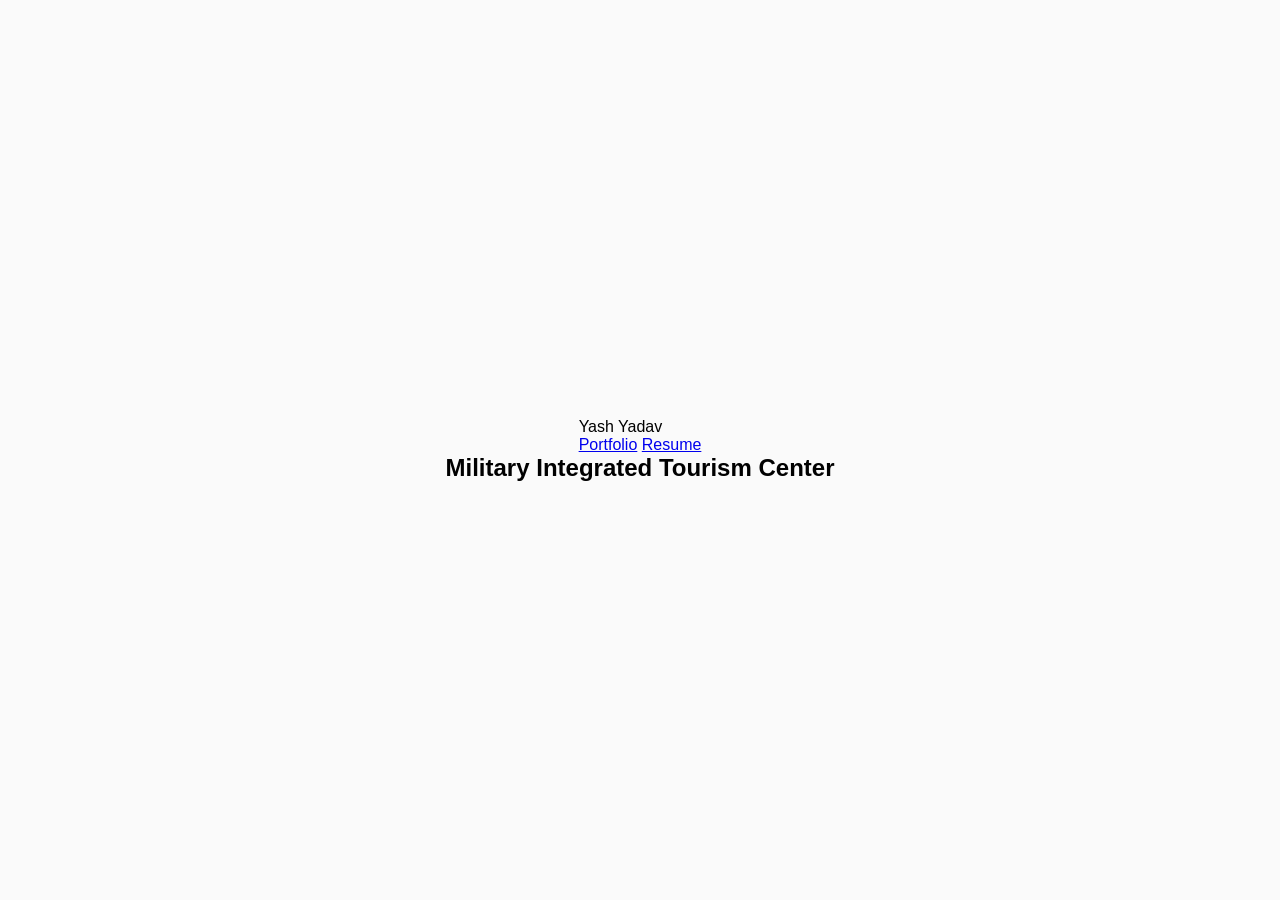
==== proj1.html @ 63bfa653 "first commit" ====
<!DOCTYPE html>
<html>
<head>
<title>Project 1</title>
<link rel="stylesheet" href="style.css">
</head>

<body>

    <header class="hero-header">
    <div class="logo">Yash Yadav</div>

    <nav>
        <a href="#">Portfolio</a>
        <a href="#">Resume</a>
    </nav>
</header>

<div class = 'proj1'>
    <h2>Military Integrated Tourism Center</h2>
</div>

</body>
</html>
---- style.css ----
*{
  margin:0;
  padding:0;
  box-sizing:border-box;
  font-family: Arial, Helvetica, sans-serif;
}

body{
  height:100vh;
  display:flex;
  flex-direction:column;
  justify-content:center;
  align-items:center;
  background:#fafafa;
}

.name{
  position:absolute;
  top:120px;
  font-weight:400;
  color:#555;
}

.card{
  background:#e6e2e2;
  padding:40px 60px;
  border-radius:14px;
  text-align:center;
  max-width:420px;
  box-shadow:0 8px 20px rgba(0,0,0,0.05);
}

.card h1{
  font-size:48px;
  font-weight:500;
  color:#333;
  margin-bottom:10px;
}

.card p{
  font-size:14px;
  color:#777;
  line-height:1.6;
}
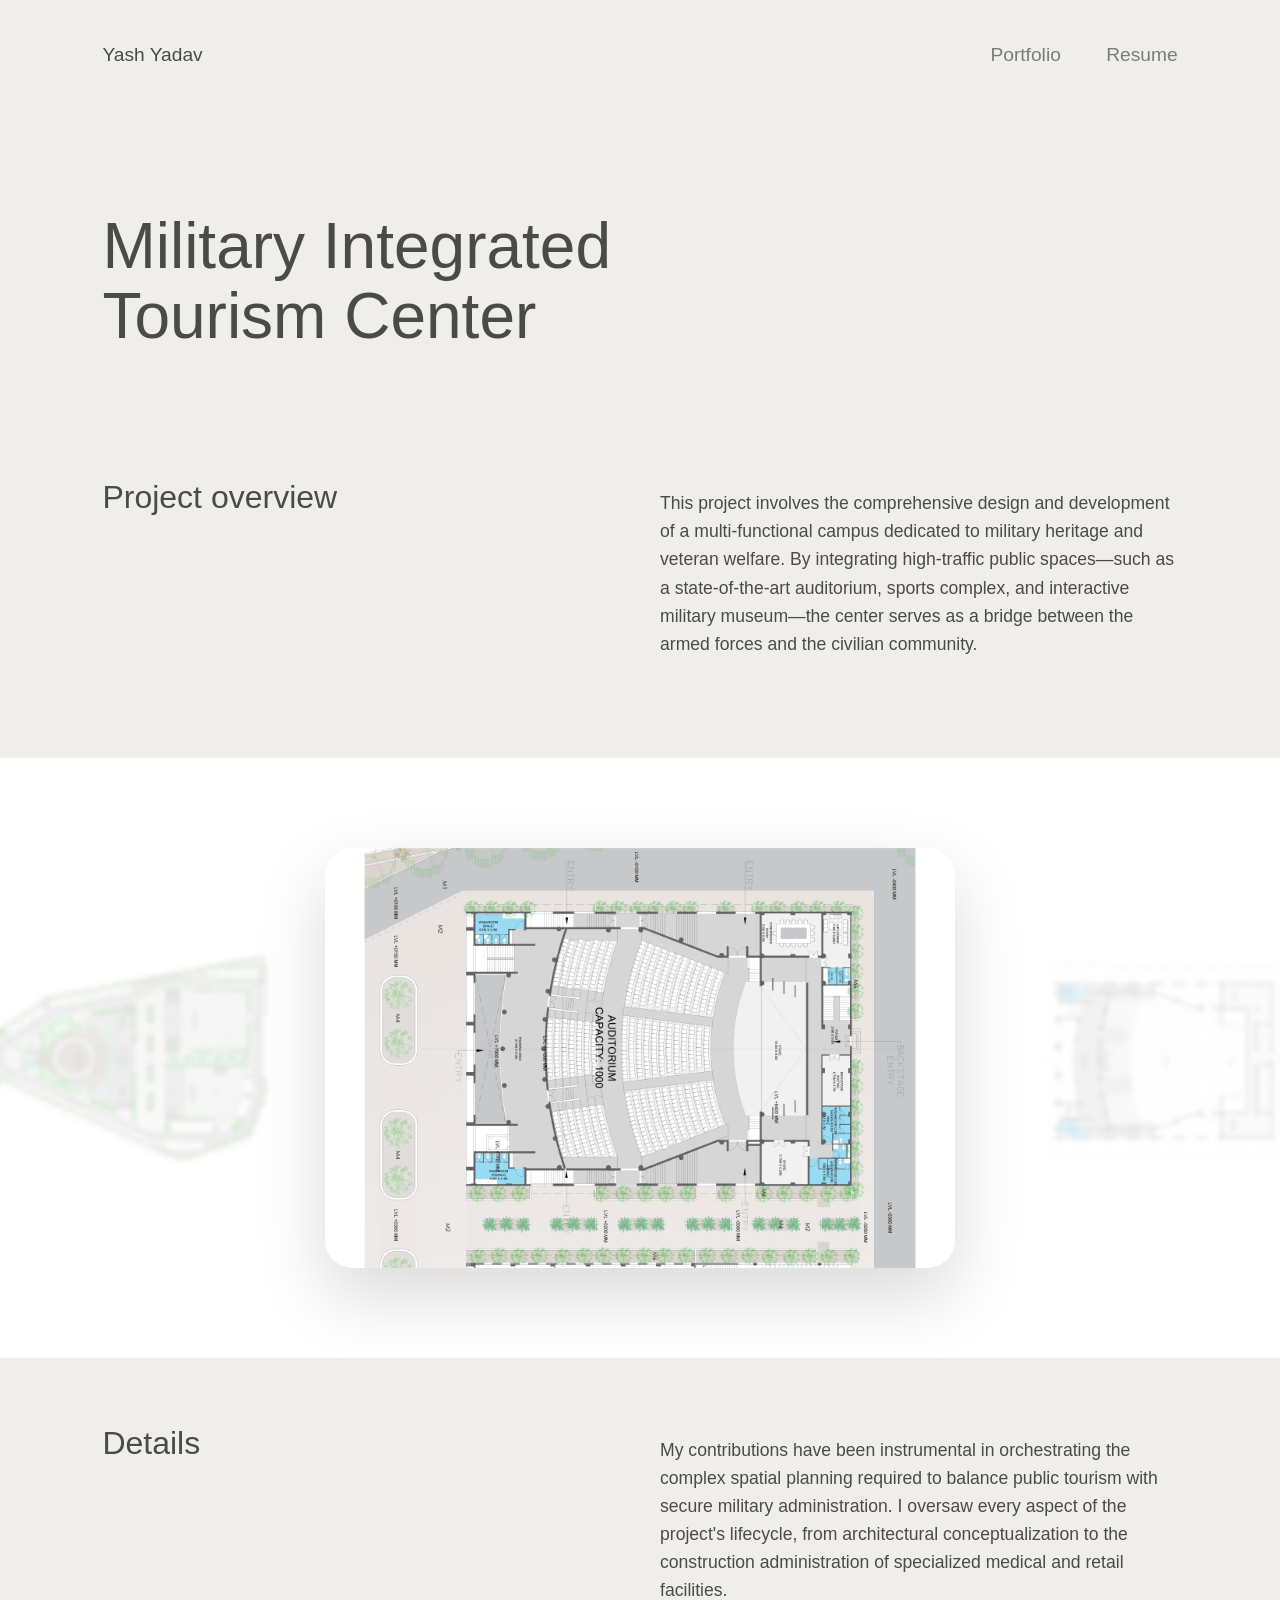
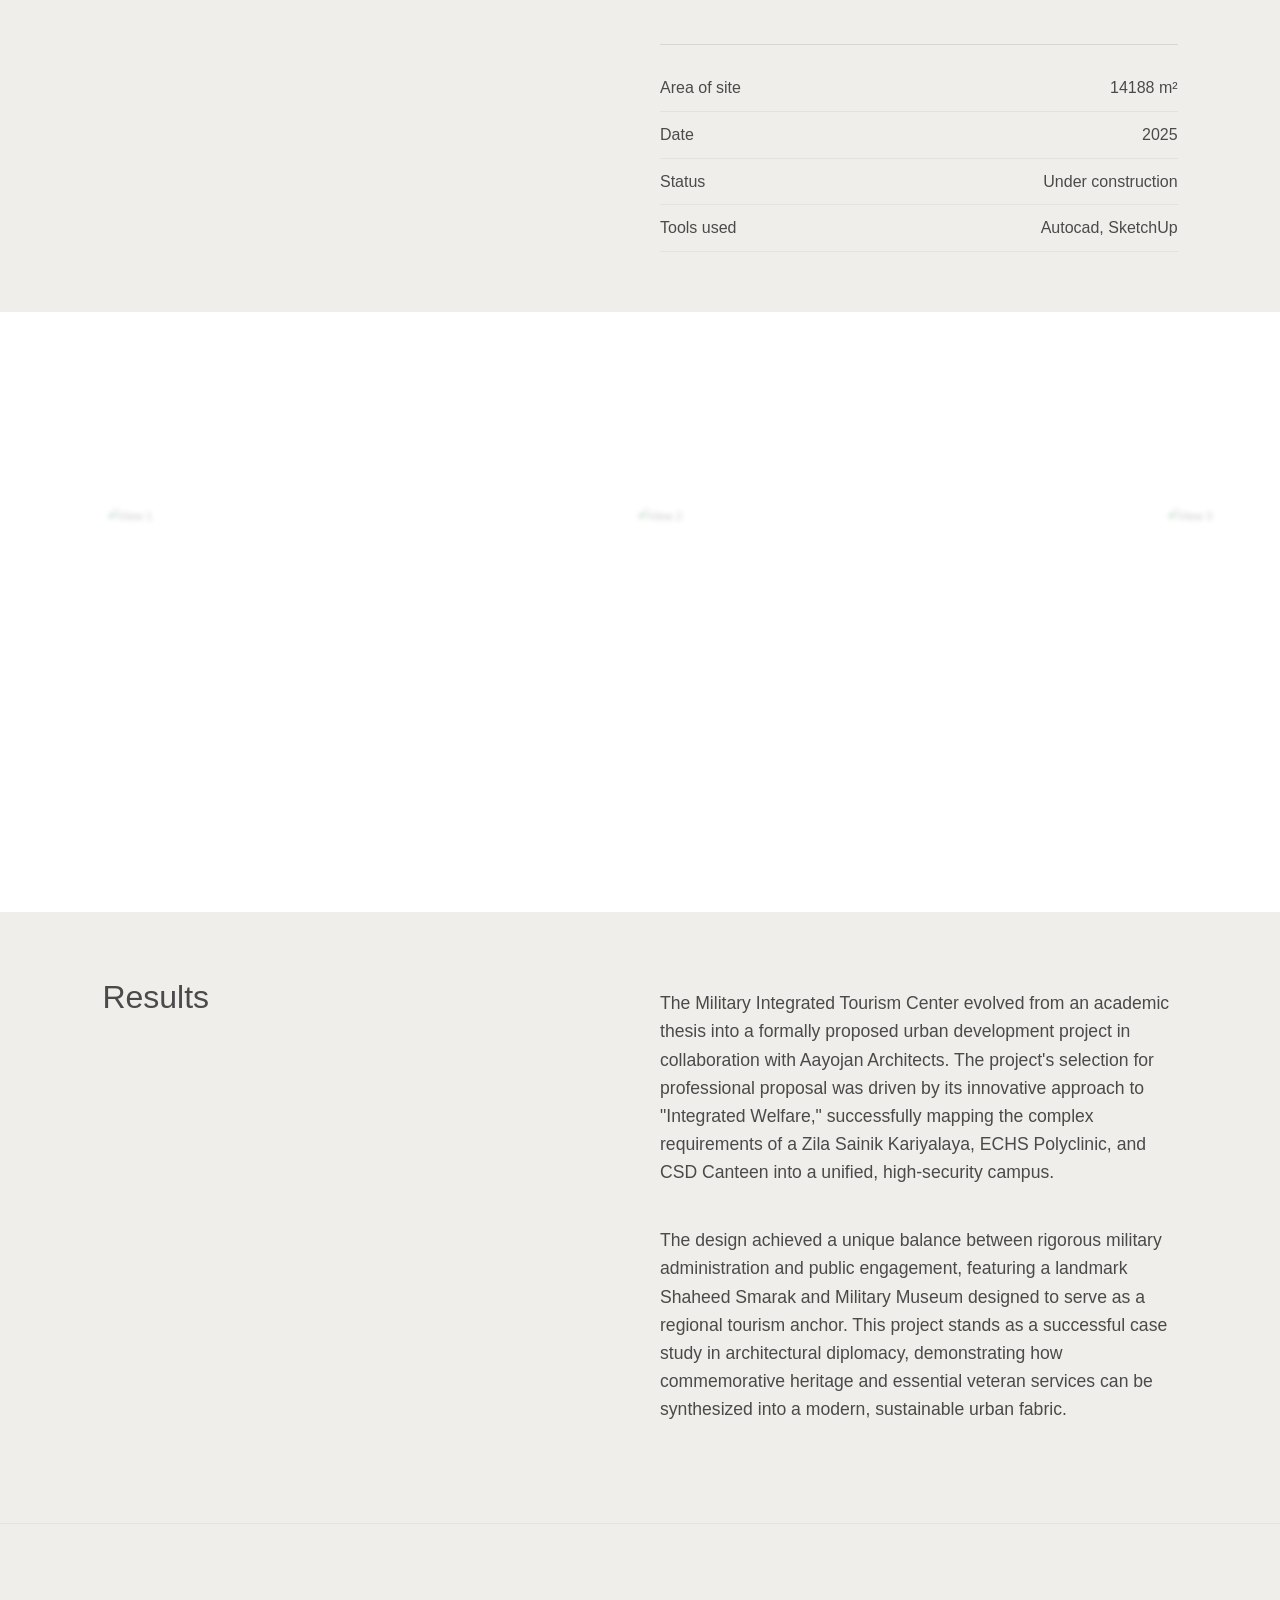
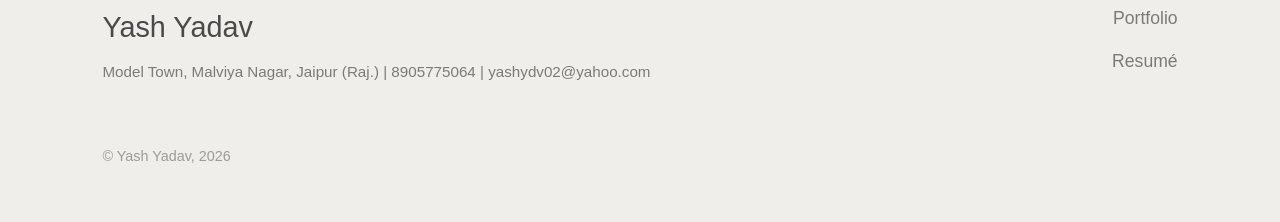
==== commit bd33ab0e: "Updated UI and added new features" ====
--- a/proj1.html
+++ b/proj1.html
@@ -1,24 +1,111 @@
 <!DOCTYPE html>
-<html>
+<html lang="en">
 <head>
-<title>Project 1</title>
-<link rel="stylesheet" href="style.css">
+    <meta charset="UTF-8">
+    <meta name="viewport" content="width=device-width, initial-scale=1.0">
+    <title>Yash Yadav | Portfolio</title>
+    <link rel="stylesheet" href="proj2_style.css">
 </head>
-
 <body>
 
-    <header class="hero-header">
-    <div class="logo">Yash Yadav</div>
+    <nav class="navbar">
+        <div class="logo">Yash Yadav</div>
+        <div class="nav-links">
+            <a href="index.html">Portfolio</a>
+            <a href="images/resume.jpg" target="_blank">Resume</a>
+            
+        </div>
+    </nav>
 
-    <nav>
-        <a href="#">Portfolio</a>
-        <a href="#">Resume</a>
-    </nav>
-</header>
+    <section class="hero">
+        <h1>Military Integrated<br>Tourism Center</h1>
+    </section>
 
-<div class = 'proj1'>
-    <h2>Military Integrated Tourism Center</h2>
-</div>
+    <section class="content-grid">
+        <div class="title-col">
+            <h2>Project overview</h2>
+        </div>
+        <div class="text-col">
+            <p>This project involves the comprehensive design and development of a multi-functional campus dedicated to military heritage and veteran welfare. By integrating high-traffic public spaces—such as a state-of-the-art auditorium, sports complex, and interactive military museum—the center serves as a bridge between the armed forces and the civilian community.</p>
+        </div>
+    </section>
 
+        <section class="carousel-section">
+        <div class="carousel-container">
+            <div class="carousel-track" id="track">
+                <div class="card"><img src="images/proj1/plans/05-05-2025_SITE PLAN-Layout1.png" alt="View 1"></div>
+                <div class="card"><img src="images/proj1/plans/AUDI 1.png" alt="View 2"></div>
+                <div class="card"><img src="images/proj1/plans/AUDI 2.png" alt="View 3"></div>
+                <div class="card"><img src="images/proj1/plans/AUDI SEC 1.png" alt="View 4"></div>
+                <div class="card"><img src="images/proj1/plans/CAFE_ECHS 1.png" alt="View 5"></div>
+                <div class="card"><img src="images/proj1/plans/CAFE_ECHS 2.png" alt="View 5"></div>
+                <div class="card"><img src="images/proj1/plans/CAFE_ECHS SEC 1.png" alt="View 5"></div>
+                <div class="card"><img src="images/proj1/plans/MATERIAL 1.png" alt="View 5"></div>
+                <div class="card"><img src="images/proj1/plans/MATERIAL 2.png" alt="View 5"></div>
+                <div class="card"><img src="images/proj1/plans/MATERIAL 3.png" alt="View 5"></div>
+                <div class="card"><img src="images/proj1/plans/MUSEUM 1.png" alt="View 5"></div>
+                <div class="card"><img src="images/proj1/plans/PLANTATION 1.png" alt="View 5"></div>
+            </div>
+        </div>
+    </section>
+
+    <section class="content-grid">
+        <div class="title-col">
+            <h2>Details</h2>
+        </div>
+        <div class="text-col">
+            <p>My contributions have been instrumental in orchestrating the complex spatial planning required to balance public tourism with secure military administration. I oversaw every aspect of the project's lifecycle, from architectural conceptualization to the construction administration of specialized medical and retail facilities.</p>
+            
+            <div class="specs">
+                <div class="spec-item"><span>Area of site</span> <span>14188 m²</span></div>
+                <div class="spec-item"><span>Date</span> <span>2025</span></div>
+                <div class="spec-item"><span>Status</span> <span>Under construction</span></div>
+                <div class="spec-item"><span>Tools used</span> <span>Autocad, SketchUp</span></div>
+            </div>
+        </div>
+    </section>
+
+    <section class="carousel-section">
+        <div class="carousel-container">
+            <div class="carousel-track" id="track">
+                <div class="card"><img src="https://picsum.photos/800/600?random=1" alt="View 1"></div>
+                <div class="card"><img src="https://picsum.photos/800/600?random=2" alt="View 2"></div>
+                <div class="card"><img src="https://picsum.photos/800/600?random=3" alt="View 3"></div>
+                <div class="card"><img src="https://picsum.photos/800/600?random=4" alt="View 4"></div>
+                <div class="card"><img src="https://picsum.photos/800/600?random=5" alt="View 5"></div>
+                
+            </div>
+        </div>
+    </section>
+
+
+
+    <section class="content-grid">
+        <div class="title-col">
+            <h2>Results</h2>
+        </div>
+        <div class="text-col">
+            <p>The Military Integrated Tourism Center evolved from an academic thesis into a formally proposed urban development project in collaboration with Aayojan Architects. The project's selection for professional proposal was driven by its innovative approach to "Integrated Welfare," successfully mapping the complex requirements of a Zila Sainik Kariyalaya, ECHS Polyclinic, and CSD Canteen into a unified, high-security campus.</p>
+            <p>The design achieved a unique balance between rigorous military administration and public engagement, featuring a landmark Shaheed Smarak and Military Museum designed to serve as a regional tourism anchor. This project stands as a successful case study in architectural diplomacy, demonstrating how commemorative heritage and essential veteran services can be synthesized into a modern, sustainable urban fabric.</p>
+        </div>
+    </section>
+
+    <footer class="footer">
+        <div class="footer-top">
+            <div class="footer-name">
+                <h3>Yash Yadav</h3>
+                <p>Model Town, Malviya Nagar, Jaipur (Raj.) | 8905775064 | yashydv02@yahoo.com</p>
+            </div>
+            <div class="footer-links">
+                <a href="#">Portfolio</a>
+                <a href="#">Resumé</a>
+            </div>
+        </div>
+        <div class="footer-bottom">
+            <p>© Yash Yadav, 2026</p>
+        </div>
+    </footer>
+
+    <script src="script.js"></script>
 </body>
 </html>
--- a/proj2_style.css
+++ b/proj2_style.css
@@ -0,0 +1,188 @@
+/* General Styles */
+:root {
+    --bg-color: #efeeea; /* Off-white from screenshot */
+    --text-color: #4a4a4a;
+    --accent-blue: #63b3ed;
+}
+
+body {
+    background-color: var(--bg-color);
+    color: var(--text-color);
+    margin: 0;
+    font-family: 'Helvetica Neue', Helvetica, Arial, sans-serif;
+    line-height: 1.6;
+    overflow-x: hidden;
+}
+
+/* Navbar */
+.navbar {
+    display: flex;
+    justify-content: space-between;
+    padding: 40px 8%;
+    font-size: 1.2rem;
+}
+
+.nav-links a {
+    text-decoration: none;
+    color: var(--text-color);
+    margin-left: 40px;
+    opacity: 0.7;
+}
+
+/* Hero Section */
+.hero {
+    padding: 100px 8% 60px 8%;
+}
+
+.hero h1 {
+    font-size: 4rem;
+    font-weight: 400;
+    line-height: 1.1;
+    margin: 0;
+}
+
+/* Content Grid (Overview & Details) */
+.content-grid {
+    display: grid;
+    grid-template-columns: 1fr 1fr;
+    padding: 60px 8%;
+    gap: 40px;
+}
+
+.title-col h2 {
+    font-size: 2rem;
+    font-weight: 400;
+    margin: 0;
+}
+
+.text-col p {
+    font-size: 1.1rem;
+    max-width: 600px;
+    margin-bottom: 40px;
+}
+
+/* Specifications Table */
+.specs {
+    border-top: 1px solid rgba(0,0,0,0.1);
+    padding-top: 20px;
+}
+
+.spec-item {
+    display: flex;
+    justify-content: space-between;
+    padding: 10px 0;
+    border-bottom: 1px solid rgba(0,0,0,0.05);
+}
+
+/* CAROUSEL STYLES */
+.carousel-section {
+    padding: 100px 0;
+    background-color: white;
+}
+
+.carousel-container {
+    width: 100vw;
+    height: 400px;
+    position: relative;
+    display: flex;
+    align-items: center;
+    overflow: visible;
+}
+
+.carousel-track {
+    display: flex;
+    align-items: center;
+    transition: transform 0.8s cubic-bezier(0.34, 1.56, 0.64, 1);
+    position: absolute;
+    left: 0;
+}
+
+.card {
+    min-width: 450px;
+    height: 300px;
+    margin: 0 40px;
+    border-radius: 20px;
+    overflow: hidden;
+    transition: all 0.6s ease;
+    transform: scale(0.7);
+    opacity: 0.3;
+    filter: blur(4px);
+}
+
+.card img {
+    width: 100%;
+    height: 100%;
+    object-fit: cover;
+}
+
+/* Center Active Card */
+.card.active {
+    transform: scale(1.4); /* BIG Center Image */
+    opacity: 1;
+    filter: blur(0px);
+    z-index: 10;
+    box-shadow: 0 20px 50px rgba(0,0,0,0.15);
+}
+
+
+
+/* Footer Styling */
+.footer {
+    padding: 80px 8% 40px 8%;
+    background-color: var(--bg-color);
+    border-top: 1px solid rgba(0,0,0,0.05);
+}
+
+.footer-top {
+    display: flex;
+    justify-content: space-between;
+    align-items: flex-start;
+    margin-bottom: 60px;
+}
+
+.footer-name h3 {
+    font-size: 1.8rem;
+    font-weight: 400;
+    margin: 0 0 10px 0;
+}
+
+.footer-name p {
+    font-size: 0.95rem;
+    opacity: 0.7;
+    margin: 0;
+}
+
+.footer-links {
+    display: flex;
+    flex-direction: column;
+    gap: 15px;
+    text-align: right;
+}
+
+.footer-links a {
+    text-decoration: none;
+    color: var(--text-color);
+    font-size: 1.1rem;
+    opacity: 0.7;
+    transition: opacity 0.3s;
+}
+
+.footer-links a:hover {
+    opacity: 1;
+}
+
+.footer-bottom {
+    font-size: 0.9rem;
+    opacity: 0.5;
+}
+
+/* Adjusting spacing for mobile */
+@media (max-width: 768px) {
+    .footer-top {
+        flex-direction: column;
+        gap: 40px;
+    }
+    .footer-links {
+        text-align: left;
+    }
+}
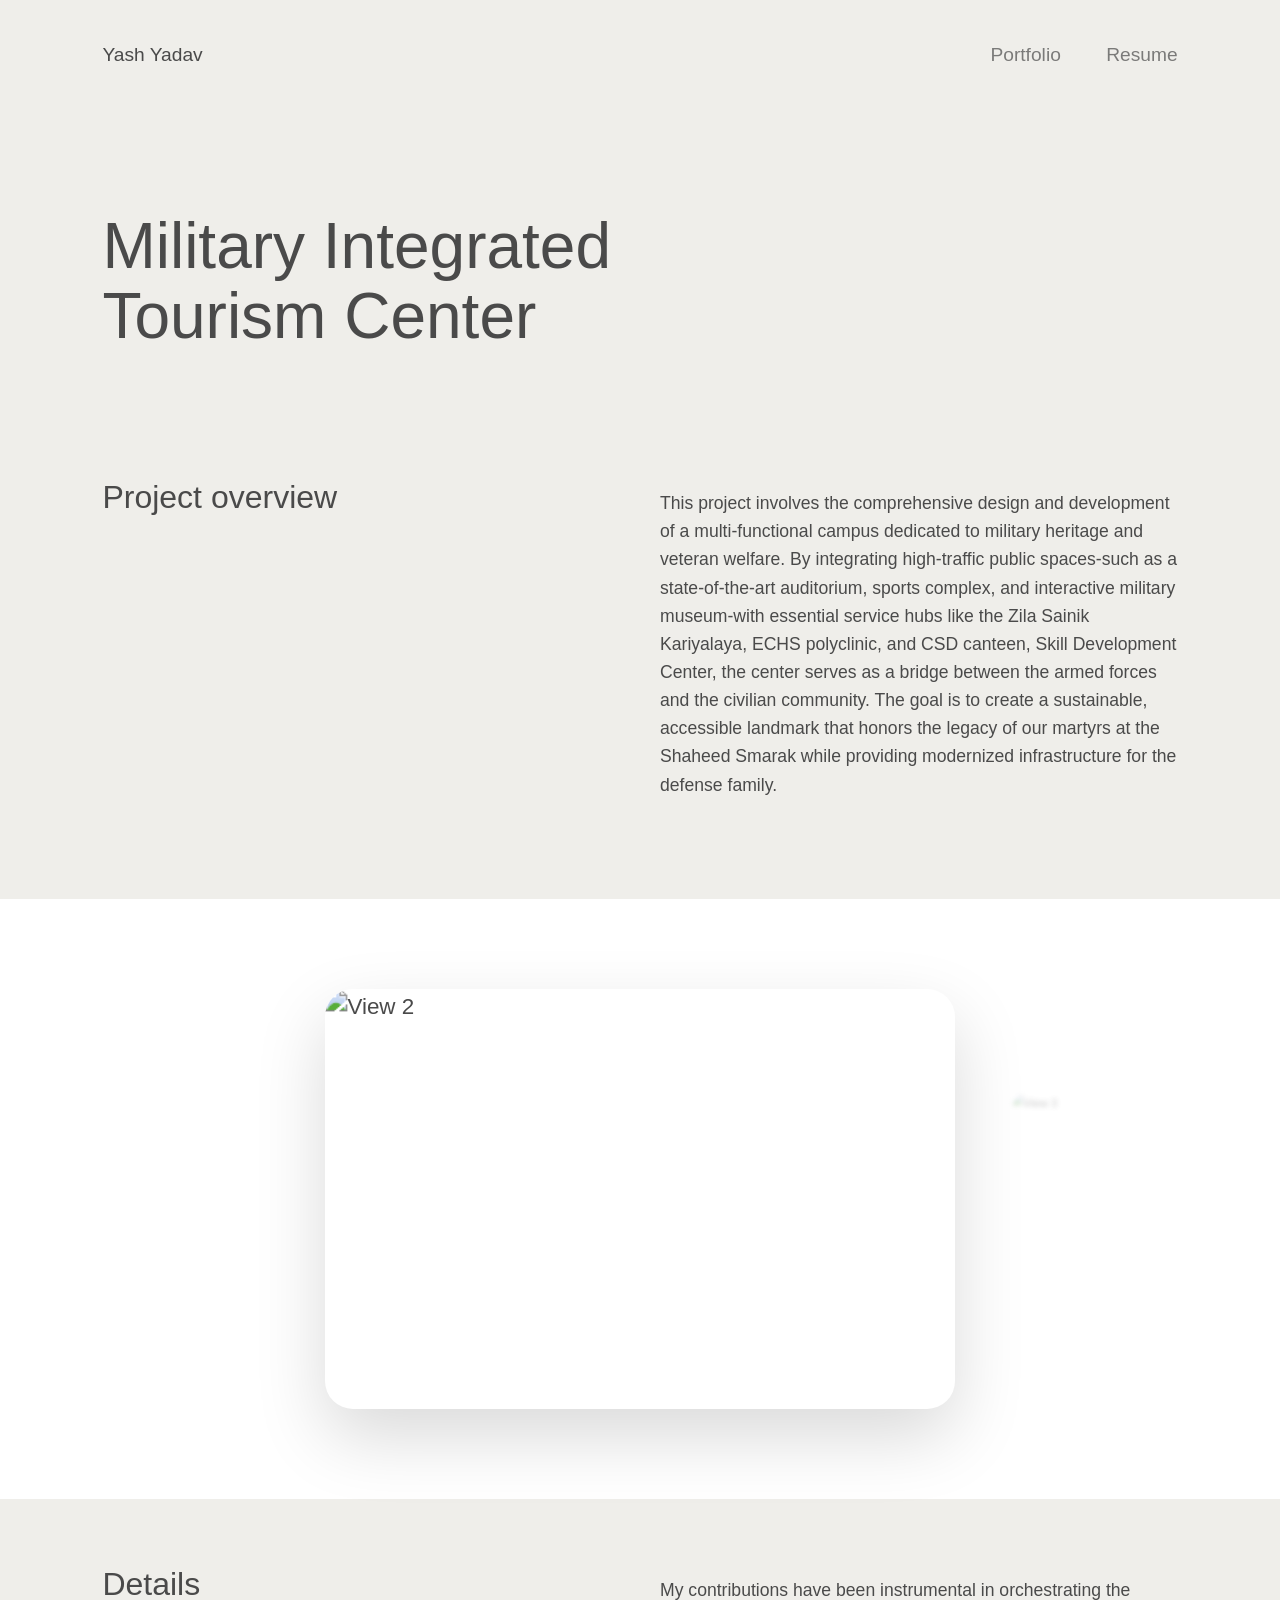
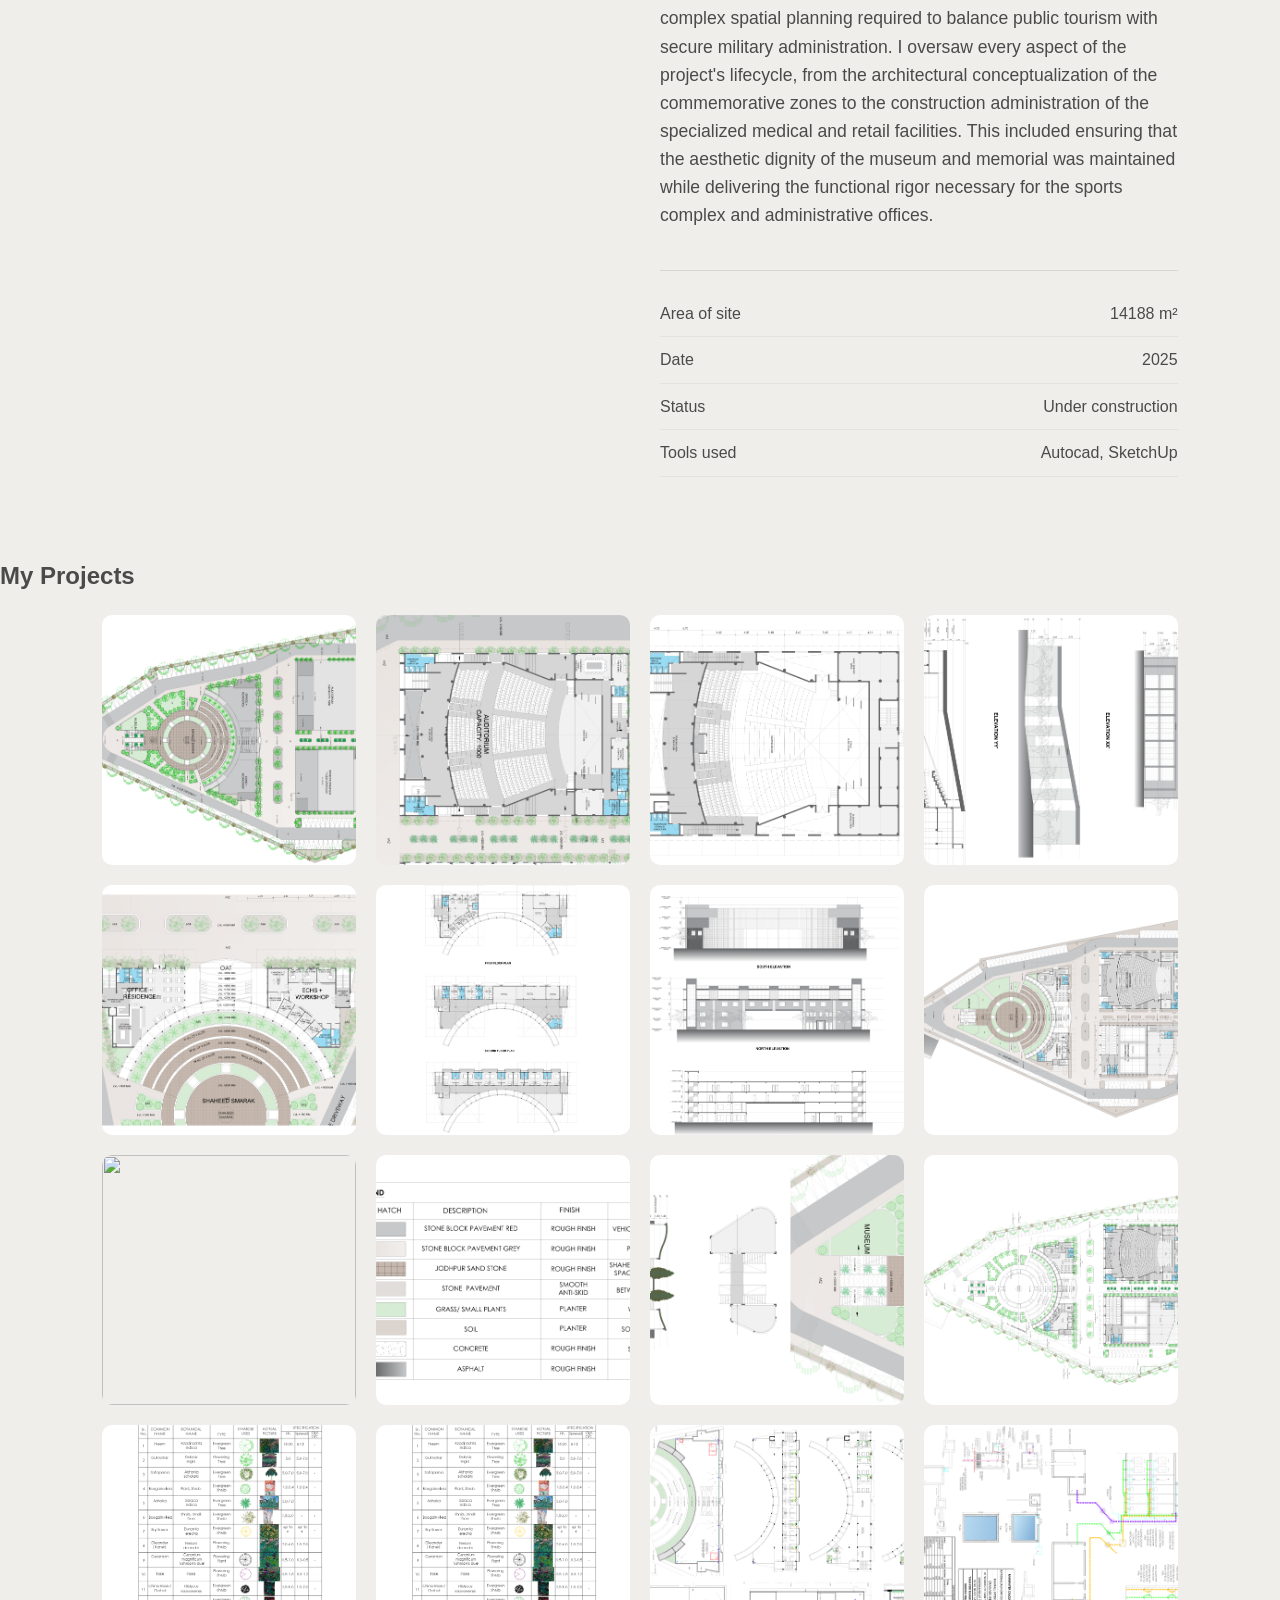
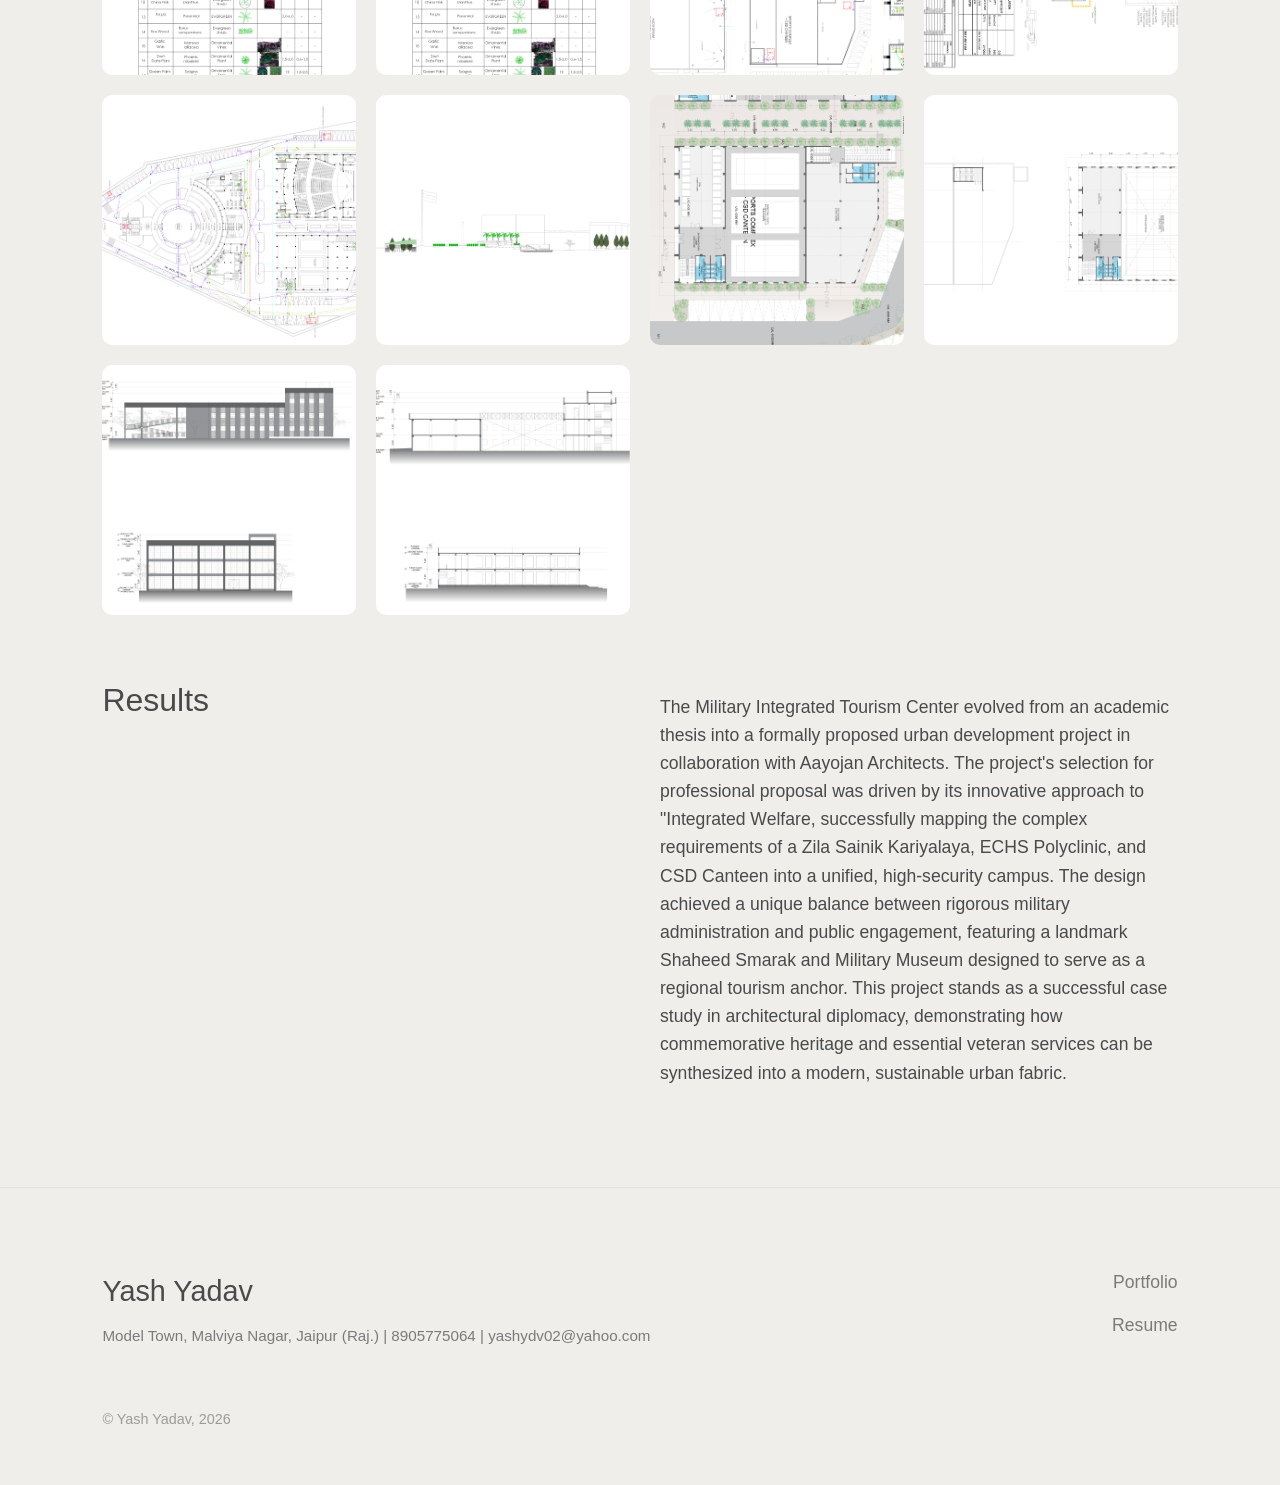
==== commit f2daca3b: "Updated responsive design and improved carousel" ====
--- a/proj1.html
+++ b/proj1.html
@@ -5,6 +5,58 @@
     <meta name="viewport" content="width=device-width, initial-scale=1.0">
     <title>Yash Yadav | Portfolio</title>
     <link rel="stylesheet" href="proj2_style.css">
+
+
+
+<style>
+
+/* GRID */
+
+.grid{
+display:grid;
+grid-template-columns:repeat(auto-fit,minmax(250px,1fr));
+gap:20px;
+}
+
+.grid img{
+width:100%;
+height:250px;
+object-fit:cover;
+cursor:pointer;
+border-radius:10px;
+}
+
+/* BIG IMAGE VIEW */
+
+#viewer{
+position:fixed;
+top:0;
+left:0;
+width:100%;
+height:100%;
+background:rgba(0,0,0,0.9);
+display:none;
+justify-content:center;
+align-items:center;
+}
+
+#viewer img{
+max-width:90%;
+max-height:90%;
+}
+
+#close{
+position:absolute;
+top:20px;
+right:40px;
+font-size:40px;
+color:white;
+cursor:pointer;
+}
+
+</style>
+
+
 </head>
 <body>
 
@@ -26,35 +78,59 @@
             <h2>Project overview</h2>
         </div>
         <div class="text-col">
-            <p>This project involves the comprehensive design and development of a multi-functional campus dedicated to military heritage and veteran welfare. By integrating high-traffic public spaces—such as a state-of-the-art auditorium, sports complex, and interactive military museum—the center serves as a bridge between the armed forces and the civilian community.</p>
-        </div>
-    </section>
-
-        <section class="carousel-section">
+            <p>This project involves the comprehensive design and development of a multi-functional campus dedicated to military heritage and veteran welfare. By integrating high-traffic public spaces-such as a state-of-the-art auditorium, sports complex, and interactive military museum-with essential service hubs like the Zila Sainik Kariyalaya, ECHS polyclinic, and CSD canteen, Skill Development Center, the center serves as a bridge between the armed forces and the civilian community. The goal is to create a sustainable, accessible landmark that honors the legacy of our martyrs at the Shaheed Smarak while providing modernized infrastructure for the defense family.</p>
+        </div>
+    </section>
+
+
+
+
+
+
+
+
+
+<section class="carousel-section">
         <div class="carousel-container">
             <div class="carousel-track" id="track">
-                <div class="card"><img src="images/proj1/plans/05-05-2025_SITE PLAN-Layout1.png" alt="View 1"></div>
-                <div class="card"><img src="images/proj1/plans/AUDI 1.png" alt="View 2"></div>
-                <div class="card"><img src="images/proj1/plans/AUDI 2.png" alt="View 3"></div>
-                <div class="card"><img src="images/proj1/plans/AUDI SEC 1.png" alt="View 4"></div>
-                <div class="card"><img src="images/proj1/plans/CAFE_ECHS 1.png" alt="View 5"></div>
-                <div class="card"><img src="images/proj1/plans/CAFE_ECHS 2.png" alt="View 5"></div>
-                <div class="card"><img src="images/proj1/plans/CAFE_ECHS SEC 1.png" alt="View 5"></div>
-                <div class="card"><img src="images/proj1/plans/MATERIAL 1.png" alt="View 5"></div>
-                <div class="card"><img src="images/proj1/plans/MATERIAL 2.png" alt="View 5"></div>
-                <div class="card"><img src="images/proj1/plans/MATERIAL 3.png" alt="View 5"></div>
-                <div class="card"><img src="images/proj1/plans/MUSEUM 1.png" alt="View 5"></div>
-                <div class="card"><img src="images/proj1/plans/PLANTATION 1.png" alt="View 5"></div>
-            </div>
-        </div>
-    </section>
+                <div class="card"><img src="images/proj1/renders/1_1 - Photo.jpg" alt="View 1"></div>
+                <div class="card"><img src="images/proj1/renders/1_10 - Photo.jpg" alt="View 2"></div>
+                <div class="card"><img src="images/proj1/renders/1_2 - Photo.jpg" alt="View 3"></div>
+                <div class="card"><img src="images/proj1/renders/1_3 - Photo.jpg" alt="View 4"></div>
+                <div class="card"><img src="images/proj1/renders/1_4 - Photo.jpg" alt="View 5"></div>
+                <div class="card"><img src="images/proj1/renders/1_5 - Photo.jpg  "alt="View 6"></div>
+                <div class="card"><img src="images/proj1/renders/1_6 - Photo.jpg  "alt="View 7"></div>
+                <div class="card"><img src="images/proj1/renders/1_7 - Photo.jpg  "alt="View 8"></div>
+                <div class="card"><img src="images/proj1/renders/1_8 - Photo.jpg  "alt="View 9"></div>
+                <div class="card"><img src="images/proj1/renders/1_9 - Photo.jpg  "alt="View 10"></div>
+                <div class="card"><img src="images/proj1/renders/1_10 - Photo.jpg" alt="View 11"></div>
+                <div class="card"><img src="images/proj1/renders/2_11 - Photo.jpg" alt="View 12"></div>
+                <div class="card"><img src="images/proj1/renders/2_11 - Photo.jpg" alt="View 13"></div>
+                <div class="card"><img src="images/proj1/renders/2_12 - Photo.jpg " alt="View 14"></div>
+                <div class="card"><img src="images/proj1/renders/2_13 - Photo.jpg " alt="View 15"></div>
+                <div class="card"><img src="images/proj1/renders/2_14 - Photo.jpg " alt="View 16"></div>
+                <div class="card"><img src="images/proj1/renders/2_15 - Photo.jpg " alt="View 17"></div>
+                <div class="card"><img src="images/proj1/renders/2_16 - Photo.jpg " alt="View 18"></div>
+                <div class="card"><img src="images/proj1/renders/2_17 - Photo.jpg" alt="View 19"></div>
+                <div class="card"><img src="images/proj1/renders/3_21 - Photo.jpg " alt="View 20"></div>
+                <div class="card"><img src="images/proj1/renders/3_22 - Photo.jpg" alt="View 21"></div>
+                <div class="card"><img src="images/proj1/renders/3_23 - Photo.jpg " alt="View 22"></div>
+                <div class="card"><img src="images/proj1/renders/3_24 - Photo.jpg " alt="View 23"></div>
+                <div class="card"><img src="images/proj1/renders/3_25 - Photo.jpg" alt="View 24"></div>
+                <div class="card"><img src="images/proj1/renders/3_26 - Photo.jpg" alt="View 25"></div>
+                <div class="card"><img src="images/proj1/renders/3_26 - Photo.jpg " alt="View 26"></div>
+            </div>
+        </div>
+    </section>
+
+
 
     <section class="content-grid">
         <div class="title-col">
             <h2>Details</h2>
         </div>
         <div class="text-col">
-            <p>My contributions have been instrumental in orchestrating the complex spatial planning required to balance public tourism with secure military administration. I oversaw every aspect of the project's lifecycle, from architectural conceptualization to the construction administration of specialized medical and retail facilities.</p>
+            <p>My contributions have been instrumental in orchestrating the complex spatial planning required to balance public tourism with secure military administration. I oversaw every aspect of the project's lifecycle, from the architectural conceptualization of the commemorative zones to the construction administration of the specialized medical and retail facilities. This included ensuring that the aesthetic dignity of the museum and memorial was maintained while delivering the functional rigor necessary for the sports complex and administrative offices.</p>
             
             <div class="specs">
                 <div class="spec-item"><span>Area of site</span> <span>14188 m²</span></div>
@@ -65,18 +141,50 @@
         </div>
     </section>
 
-    <section class="carousel-section">
-        <div class="carousel-container">
-            <div class="carousel-track" id="track">
-                <div class="card"><img src="https://picsum.photos/800/600?random=1" alt="View 1"></div>
-                <div class="card"><img src="https://picsum.photos/800/600?random=2" alt="View 2"></div>
-                <div class="card"><img src="https://picsum.photos/800/600?random=3" alt="View 3"></div>
-                <div class="card"><img src="https://picsum.photos/800/600?random=4" alt="View 4"></div>
-                <div class="card"><img src="https://picsum.photos/800/600?random=5" alt="View 5"></div>
-                
-            </div>
-        </div>
-    </section>
+    
+
+
+<h2>My Projects</h2>
+
+<div class="grid">
+
+<img src="images/proj1/plans/05-05-2025_SITE PLAN-Layout1.png" onclick="openImage(this)">
+<img src="images/proj1/plans/AUDI 1.png" onclick="openImage(this)">
+<img src="images/proj1/plans/AUDI 2.png" onclick="openImage(this)">
+<img src="images/proj1/plans/AUDI SEC 1.png" onclick="openImage(this)">
+<img src="images/proj1/plans/CAFE_ECHS 1.png" onclick="openImage(this)">
+<img src="images/proj1/plans/CAFE_ECHS 2.png" onclick="openImage(this)">
+<img src="images/proj1/plans/CAFE_ECHS SEC 1.png" onclick="openImage(this)">
+<img src="images/proj1/plans/MATERIAL 1.png" onclick="openImage(this)">
+<img src="images/proj1/plans/MATERIAL 2.png" onclick="openImage(this)">
+<img src="images/proj1/plans/MATERIAL 3.png" onclick="openImage(this)">
+<img src="images/proj1/plans/MUSEUM 1.png" onclick="openImage(this)">
+<img src="images/proj1/plans/PLANTATION 1.png" onclick="openImage(this)">
+<img src="images/proj1/plans/PLANTATION 2.png" onclick="openImage(this)">
+<img src="images/proj1/plans/PLANTATION 2.png" onclick="openImage(this)">
+<img src="images/proj1/plans/PLUMB DETAIL 2.png" onclick="openImage(this)">
+<img src="images/proj1/plans/PLUMB DETAIL.png" onclick="openImage(this)">
+<img src="images/proj1/plans/SITE PLAN 1.png" onclick="openImage(this)">
+<img src="images/proj1/plans/SITE SECTION 1.png" onclick="openImage(this)">
+<img src="images/proj1/plans/SPORTS 1.png" onclick="openImage(this)">
+<img src="images/proj1/plans/SPORTS 2.png" onclick="openImage(this)">
+<img src="images/proj1/plans/SPORTS SEC 1.png" onclick="openImage(this)">
+<img src="images/proj1/plans/SPORTS SEC 2.png " onclick="openImage(this)">
+
+
+</div>
+
+
+<div id="viewer">
+
+<span id="close" onclick="closeImage()">×</span>
+
+<img id="bigImage">
+
+</div>
+
+
+
 
 
 
@@ -85,9 +193,9 @@
             <h2>Results</h2>
         </div>
         <div class="text-col">
-            <p>The Military Integrated Tourism Center evolved from an academic thesis into a formally proposed urban development project in collaboration with Aayojan Architects. The project's selection for professional proposal was driven by its innovative approach to "Integrated Welfare," successfully mapping the complex requirements of a Zila Sainik Kariyalaya, ECHS Polyclinic, and CSD Canteen into a unified, high-security campus.</p>
-            <p>The design achieved a unique balance between rigorous military administration and public engagement, featuring a landmark Shaheed Smarak and Military Museum designed to serve as a regional tourism anchor. This project stands as a successful case study in architectural diplomacy, demonstrating how commemorative heritage and essential veteran services can be synthesized into a modern, sustainable urban fabric.</p>
-        </div>
+            <p>The Military Integrated Tourism Center evolved from an academic thesis into a formally proposed urban development project in collaboration with Aayojan Architects. The project's selection for professional proposal was driven by its innovative approach to "Integrated Welfare, successfully mapping the complex requirements of a Zila Sainik Kariyalaya, ECHS Polyclinic, and CSD Canteen into a unified, high-security campus. The design achieved a unique balance between rigorous military administration and public engagement, featuring a landmark Shaheed Smarak and Military Museum designed to serve as a regional tourism anchor. 
+                This project stands as a successful case study in architectural diplomacy, demonstrating how commemorative heritage and essential veteran services can be synthesized into a modern, sustainable urban fabric.</p>
+            
     </section>
 
     <footer class="footer">
@@ -97,8 +205,8 @@
                 <p>Model Town, Malviya Nagar, Jaipur (Raj.) | 8905775064 | yashydv02@yahoo.com</p>
             </div>
             <div class="footer-links">
-                <a href="#">Portfolio</a>
-                <a href="#">Resumé</a>
+                <a href="index.html">Portfolio</a>
+                 <a href="images/resume.jpg" target="_blank">Resume</a>
             </div>
         </div>
         <div class="footer-bottom">
@@ -106,6 +214,6 @@
         </div>
     </footer>
 
-    <script src="script.js"></script>
+<script src="script.js"></script>
 </body>
 </html>
--- a/proj2_style.css
+++ b/proj2_style.css
@@ -1,6 +1,6 @@
 /* General Styles */
 :root {
-    --bg-color: #efeeea; /* Off-white from screenshot */
+    --bg-color: #efeeea;
     --text-color: #4a4a4a;
     --accent-blue: #63b3ed;
 }
@@ -41,7 +41,7 @@
     margin: 0;
 }
 
-/* Content Grid (Overview & Details) */
+/* Content Grid */
 .content-grid {
     display: grid;
     grid-template-columns: 1fr 1fr;
@@ -61,7 +61,7 @@
     margin-bottom: 40px;
 }
 
-/* Specifications Table */
+/* Specifications */
 .specs {
     border-top: 1px solid rgba(0,0,0,0.1);
     padding-top: 20px;
@@ -74,7 +74,8 @@
     border-bottom: 1px solid rgba(0,0,0,0.05);
 }
 
-/* CAROUSEL STYLES */
+/* CAROUSEL */
+
 .carousel-section {
     padding: 100px 0;
     background-color: white;
@@ -115,18 +116,62 @@
     object-fit: cover;
 }
 
-/* Center Active Card */
 .card.active {
-    transform: scale(1.4); /* BIG Center Image */
+    transform: scale(1.4);
     opacity: 1;
     filter: blur(0px);
     z-index: 10;
     box-shadow: 0 20px 50px rgba(0,0,0,0.15);
 }
 
-
-
-/* Footer Styling */
+/* IMAGE GRID */
+
+.grid{
+display:grid;
+grid-template-columns:repeat(auto-fit,minmax(250px,1fr));
+gap:20px;
+padding:0 8%;
+}
+
+.grid img{
+width:100%;
+height:250px;
+object-fit:cover;
+cursor:pointer;
+border-radius:10px;
+}
+
+/* IMAGE VIEWER */
+
+#viewer{
+position:fixed;
+top:0;
+left:0;
+width:100%;
+height:100%;
+background:rgba(0,0,0,0.9);
+display:none;
+justify-content:center;
+align-items:center;
+z-index:9999;
+}
+
+#viewer img{
+max-width:90%;
+max-height:90%;
+}
+
+#close{
+position:absolute;
+top:20px;
+right:40px;
+font-size:40px;
+color:white;
+cursor:pointer;
+}
+
+/* Footer */
+
 .footer {
     padding: 80px 8% 40px 8%;
     background-color: var(--bg-color);
@@ -164,11 +209,6 @@
     color: var(--text-color);
     font-size: 1.1rem;
     opacity: 0.7;
-    transition: opacity 0.3s;
-}
-
-.footer-links a:hover {
-    opacity: 1;
 }
 
 .footer-bottom {
@@ -176,13 +216,139 @@
     opacity: 0.5;
 }
 
-/* Adjusting spacing for mobile */
-@media (max-width: 768px) {
-    .footer-top {
-        flex-direction: column;
-        gap: 40px;
-    }
-    .footer-links {
-        text-align: left;
-    }
+
+/* ================= MOBILE ================= */
+
+@media (max-width:768px){
+
+.navbar{
+flex-direction:column;
+align-items:center;
+padding:20px 5%;
+}
+
+.nav-links a{
+margin:0 10px;
+}
+
+.hero{
+padding:60px 5%;
+}
+
+.hero h1{
+font-size:2.2rem;
+}
+
+.content-grid{
+grid-template-columns:1fr;
+padding:40px 5%;
+}
+
+@media (max-width:768px){
+
+.carousel-container{
+height:220px;
+overflow:hidden;
+}
+
+.carousel-track{
+gap:10px;
+}
+
+.card{
+min-width:180px;
+height:130px;
+margin:0 10px;
+transform:scale(0.8);
+opacity:0.4;
+filter:blur(3px);
+transition:all 0.5s ease;
+}
+
+.card.active{
+transform:scale(1.05);
+opacity:1;
+filter:blur(0px);
+z-index:5;
+box-shadow:0 10px 25px rgba(0,0,0,0.2);
+}
+
+.card img{
+width:100%;
+height:100%;
+object-fit:cover;
+}
+
+}
+.grid{
+grid-template-columns:1fr 1fr;
+padding:0 5%;
+}
+
+.grid img{
+height:150px;
+}
+
+.footer{
+padding:40px 5%;
+}
+
+.footer-top{
+flex-direction:column;
+gap:30px;
+}
+
+.footer-links{
+text-align:left;
+}
+
+}
+
+
+/* ================= TABLET ================= */
+
+@media (min-width:769px) and (max-width:1024px){
+
+.hero h1{
+font-size:3rem;
+}
+
+.content-grid{
+grid-template-columns:1fr;
+}
+
+.card{
+min-width:300px;
+height:220px;
+}
+
+.card.active{
+transform:scale(1.3);
+}
+
+.grid{
+grid-template-columns:repeat(3,1fr);
+}
+
+}
+
+
+/* ================= LARGE SCREENS ================= */
+
+@media (min-width:1400px){
+
+.hero h1{
+font-size:5rem;
+}
+
+.content-grid{
+max-width:1400px;
+margin:auto;
+}
+
+.grid{
+max-width:1400px;
+margin:auto;
+}
+
 }
